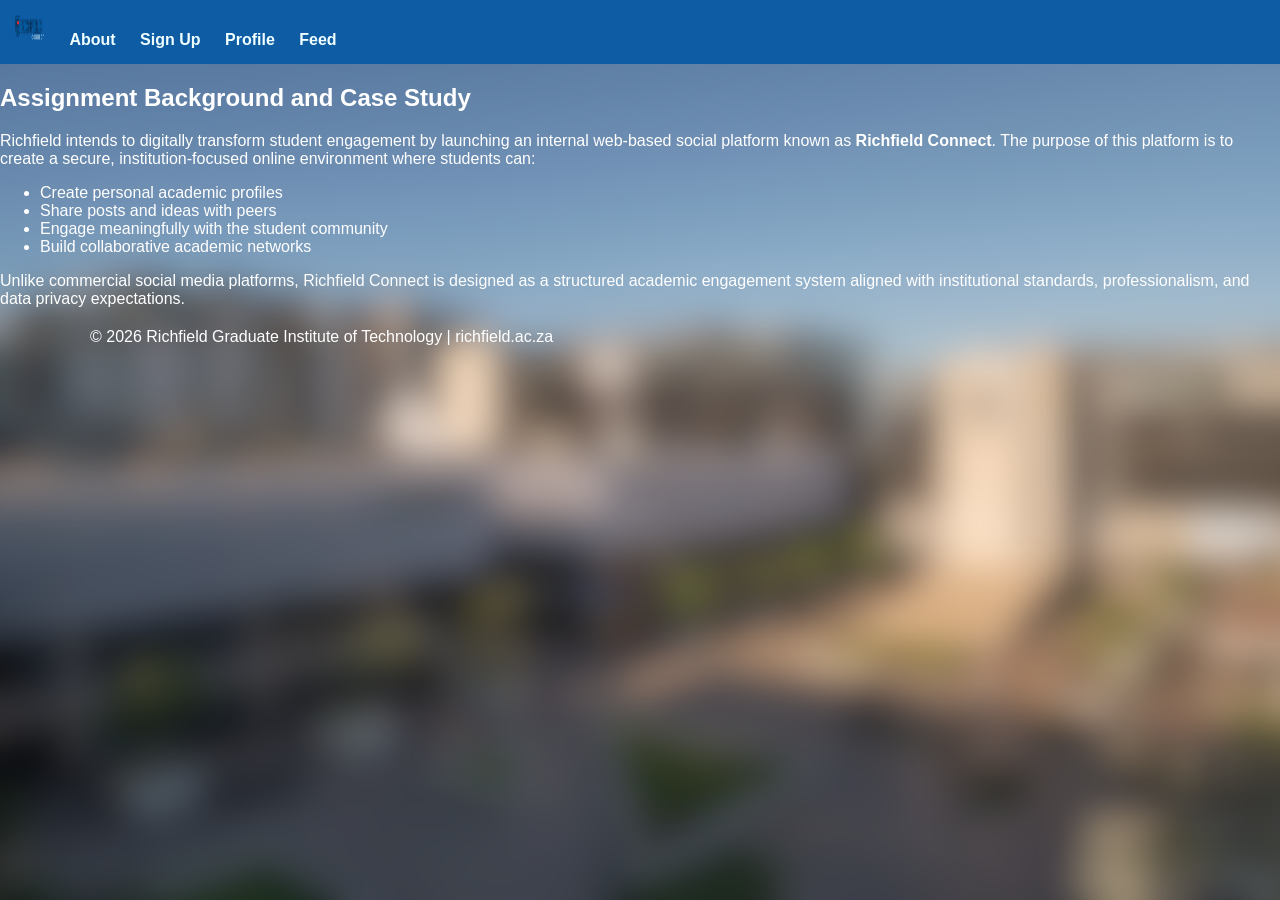
==== about.html @ 197191db "Update about.html" ====
<!DOCTYPE html>
<html lang="en">
<head>
  <meta charset="UTF-8">
  <meta name="viewport" content="width=device-width, initial-scale=1.0">
  <title>About - Richfield Connect</title>
  <link rel="stylesheet" href="CSS/about.css"> 
</head>
<body>
  
  <nav>
    <a href="index.html">
      <img src="Assets/ric.png" alt=Home Logo" width="30" height="30">
    </a>
    <a href="about.html">About</a>
    <a href="signup.html">Sign Up</a>
    <a href="profile.html">Profile</a>
    <a href="feed.html">Feed</a>
  </nav>

  <div class="container">
    <h2>Assignment Background and Case Study</h2>
    <p>
      Richfield intends to digitally transform student engagement by launching an internal web-based
      social platform known as <strong>Richfield Connect</strong>. The purpose of this platform is to create a secure,
      institution-focused online environment where students can:
    </p>
    <ul>
      <li>Create personal academic profiles</li>
      <li>Share posts and ideas with peers</li>
      <li>Engage meaningfully with the student community</li>
      <li>Build collaborative academic networks</li>
    </ul>
    <p>
      Unlike commercial social media platforms, Richfield Connect is designed as a structured academic
      engagement system aligned with institutional standards, professionalism, and data privacy
      expectations.
    </p>
  </div>

  <footer>
    <p>&copy; 2026 Richfield Graduate Institute of Technology | richfield.ac.za</p>
  </footer>
</body>
</html>
---- CSS/about.css ----
body {
    font-family: Verdana, sans-serif; 
    margin: 0;
    color: white;
    background-color: azure;
    background-image: url("../Assets/RUC-Campus-Blur.png");
    background-image: cover;
    background-position: center;
    background-size: cover;
    background-repeat: no-repeat;
    background-attachment: fixed;
    background-color: rebeccapurple;
}

nav {
    background-color: #0d5ca4; 
    padding: 15px;
}

nav a {
    color: azure;
    text-decoration: none;
    margin-right: 20px;
    font-weight: bold;
}

header, main, footer {
    width: 90%;
    max-width: 1100px;
    margin: 20px auto;
}


.logo-title-container {
    display: flex;
    align-items: center; 
    gap: 15px; 
}

.logo {
    width: 50px; 
    height: auto; 
}

section {
    background-color: azure;
    padding: 20px;
    margin-bottom: 20px;
    border-radius: 8px;
}

.about-container {
    background-color: #cccccc; 
    height: 400px;
    width: 100%;
    display: flex;
    flex-direction: column;
    justify-content: center;
    align-items: center;
    text-align: center;
    padding: 20px;
    color: white;
}

h1 {
    color: red;
    margin: 0; 
}

.about-container h2 {
    font-size: 2.8cm;
    margin-bottom: 10px;
}

.banner-container {
    height: 100%;
    width: 100%;
    display: flex;
    flex-direction: column;
    justify-content: center;
    align-items: center;
    text-align: center;
}
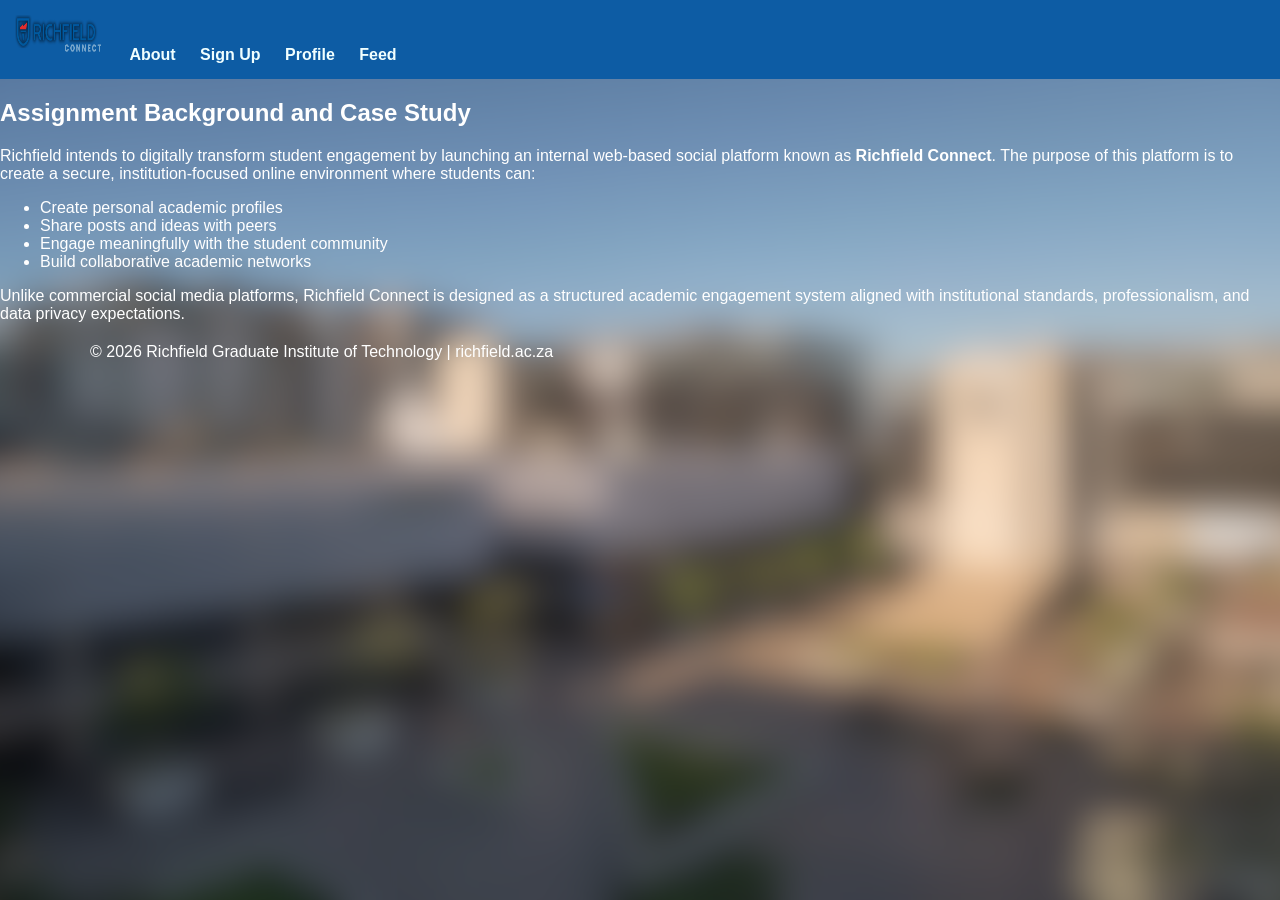
==== commit fa03e331: "Update about.html" ====
--- a/about.html
+++ b/about.html
@@ -10,7 +10,7 @@
   
   <nav>
     <a href="index.html">
-      <img src="Assets/ric.png" alt=Home Logo" width="30" height="30">
+      <img src="Assets/ric.png" alt=Home Logo" width="90" height="45">
     </a>
     <a href="about.html">About</a>
     <a href="signup.html">Sign Up</a>
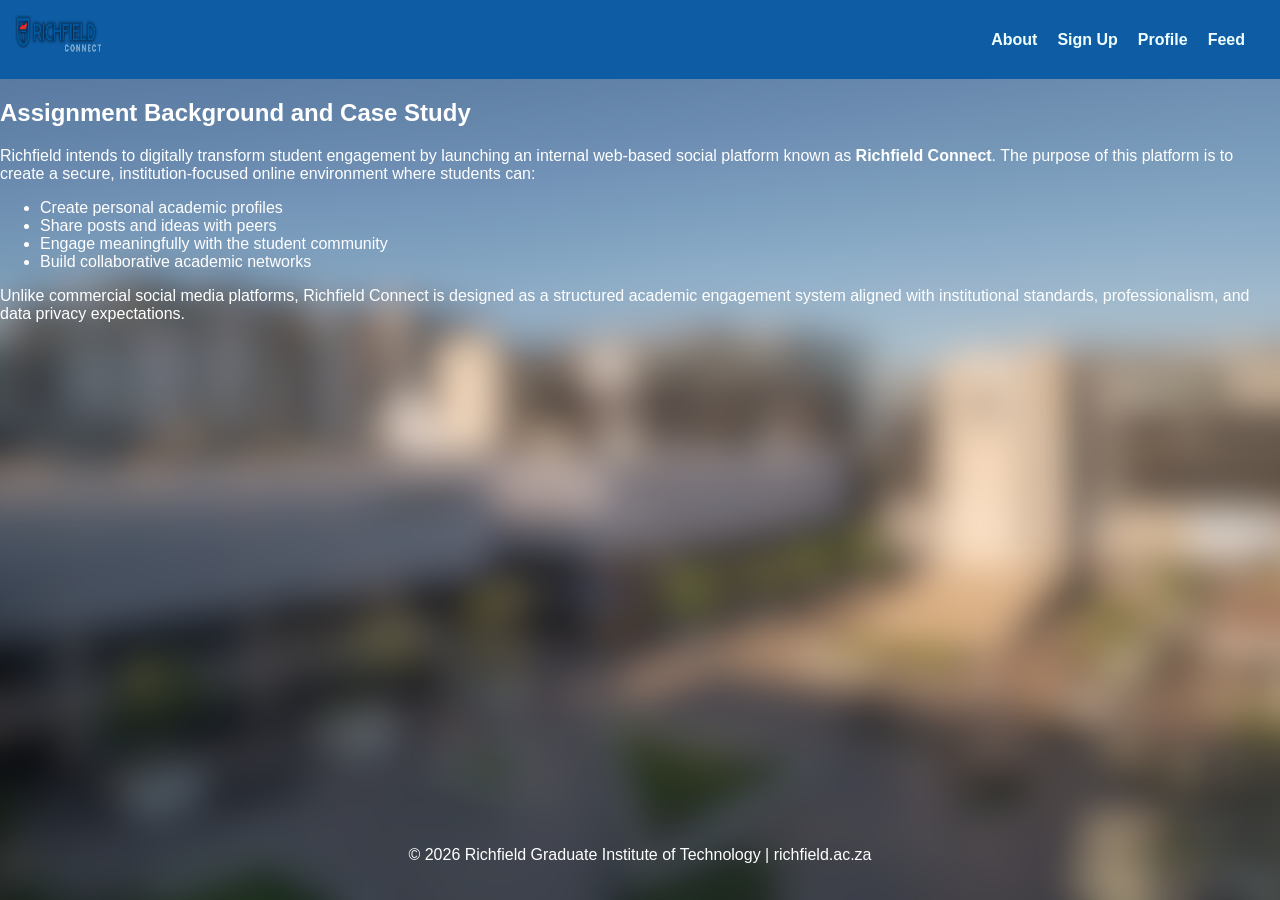
==== commit 8ee2e927: "Update about.html" ====
--- a/about.html
+++ b/about.html
@@ -3,7 +3,7 @@
 <head>
   <meta charset="UTF-8">
   <meta name="viewport" content="width=device-width, initial-scale=1.0">
-  <title>About - Richfield Connect</title>
+  <title>About | Richfield Connect</title>
   <link rel="stylesheet" href="CSS/about.css"> 
 </head>
 <body>
--- a/CSS/about.css
+++ b/CSS/about.css
@@ -15,6 +15,8 @@
 nav {
     background-color: #0d5ca4; 
     padding: 15px;
+    display: flex;
+    align-items: center;
 }
 
 nav a {
@@ -24,12 +26,24 @@
     font-weight: bold;
 }
 
-header, main, footer {
+nav a:first-child {
+    margin-right: auto;
+}
+
+header, main {
     width: 90%;
     max-width: 1100px;
     margin: 20px auto;
 }
 
+footer {
+    position: absolute;
+    bottom: 20px;
+    left: 50%;
+    transform: translateX(-50%);
+    text-align: center;
+    width: 100%;
+}
 
 .logo-title-container {
     display: flex;
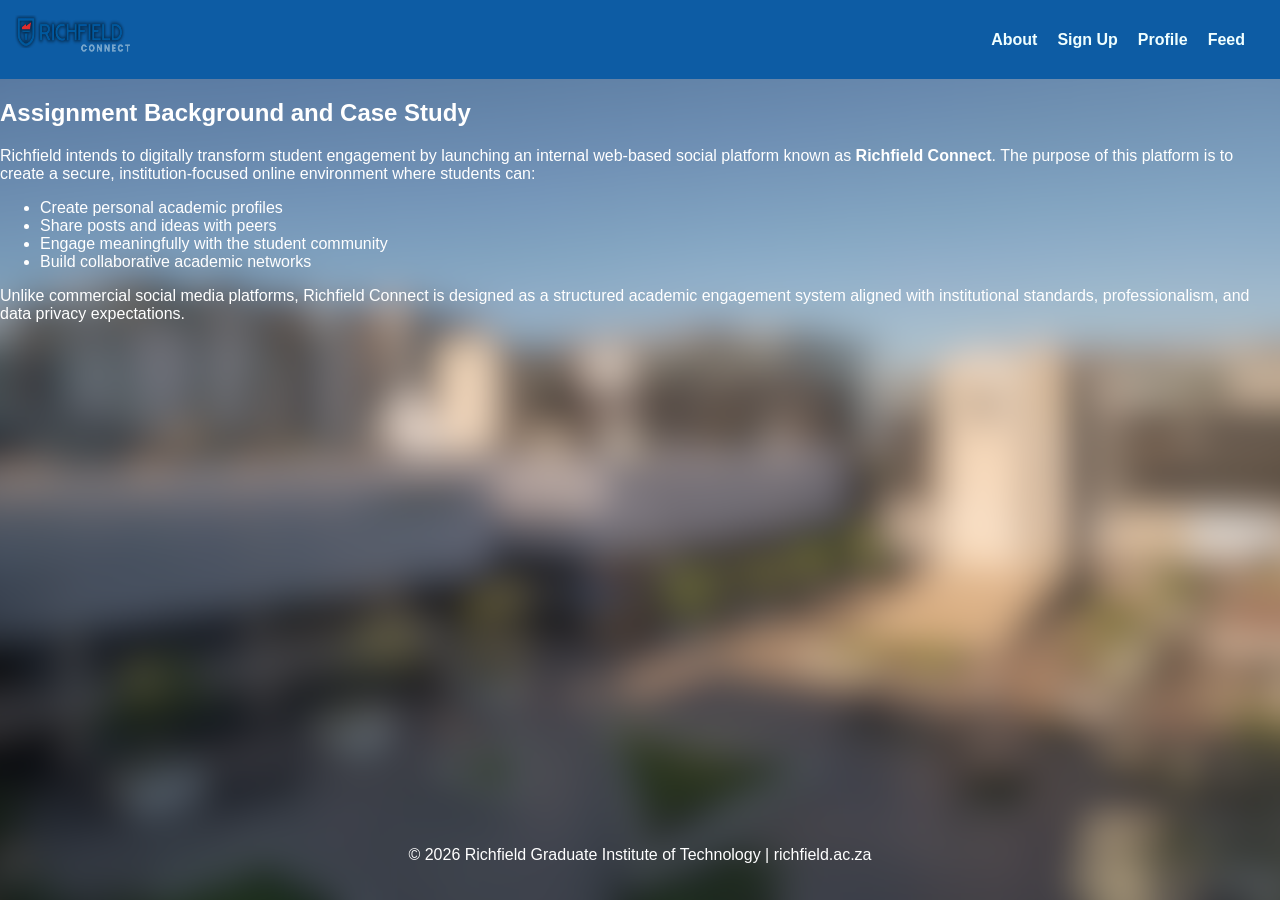
==== commit 5afed77d: "Update about.html" ====
--- a/about.html
+++ b/about.html
@@ -10,7 +10,7 @@
   
   <nav>
     <a href="index.html">
-      <img src="Assets/ric.png" alt=Home Logo" width="90" height="45">
+      <img src="Assets/ric.png" alt=Home Logo" width="120" height="45">
     </a>
     <a href="about.html">About</a>
     <a href="signup.html">Sign Up</a>
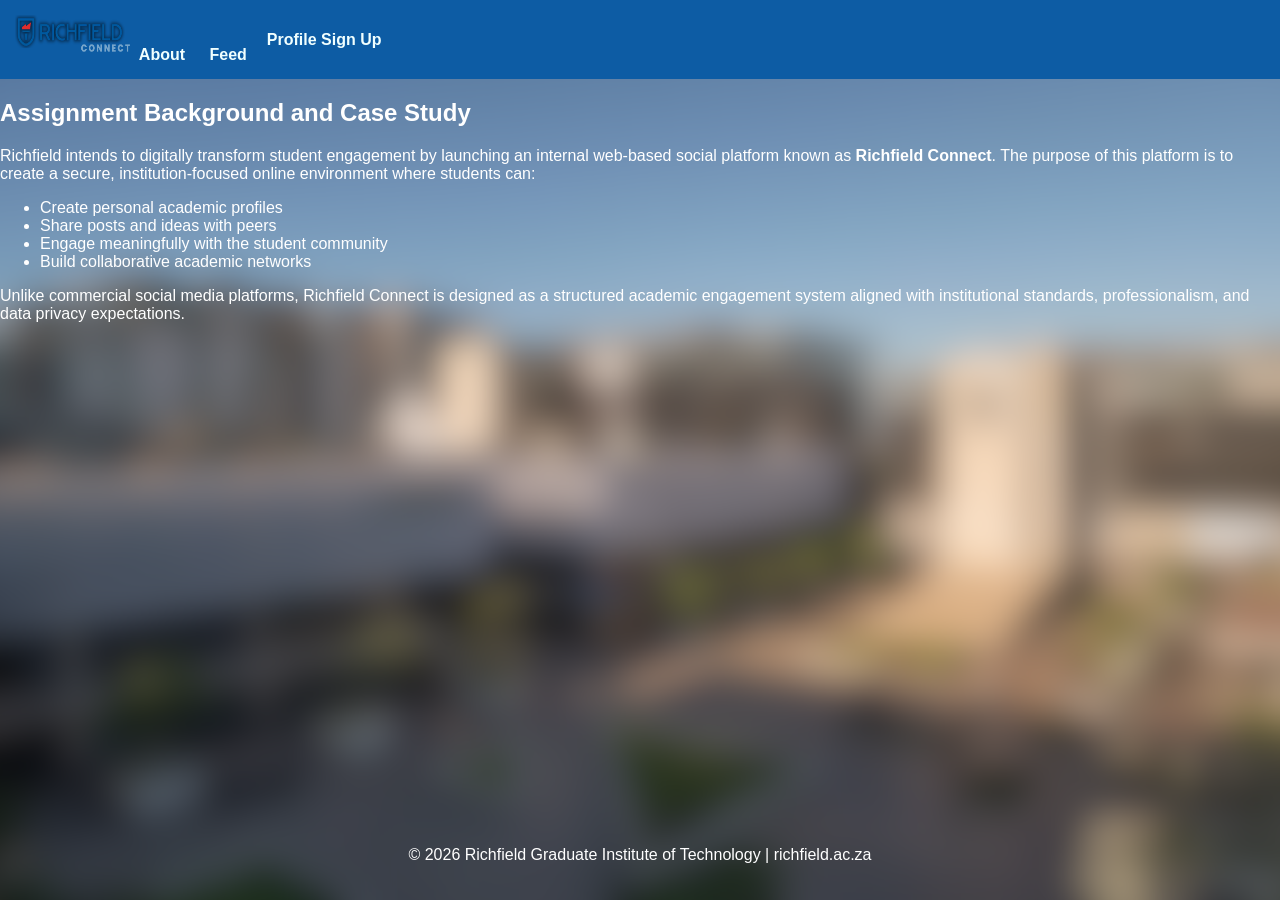
==== commit e55e2bfd: "Update about.html" ====
--- a/about.html
+++ b/about.html
@@ -9,13 +9,17 @@
 <body>
   
   <nav>
-    <a href="index.html">
-      <img src="Assets/ric.png" alt=Home Logo" width="120" height="45">
-    </a>
-    <a href="about.html">About</a>
-    <a href="signup.html">Sign Up</a>
-    <a href="profile.html">Profile</a>
-    <a href="feed.html">Feed</a>
+    <div class="nav-left">
+      <a href="index.html">
+        <img src="Assets/ric.png" alt="Home Logo" width="120" height="45">
+      </a>
+      <a href="about.html">About</a>
+      <a href="feed.html">Feed</a>
+    </div>
+    <div class="nav-right">
+      <a href="profile.html">Profile</a>
+      <a href="signup.html">Sign Up</a>
+    </div>
   </nav>
 
   <div class="container">
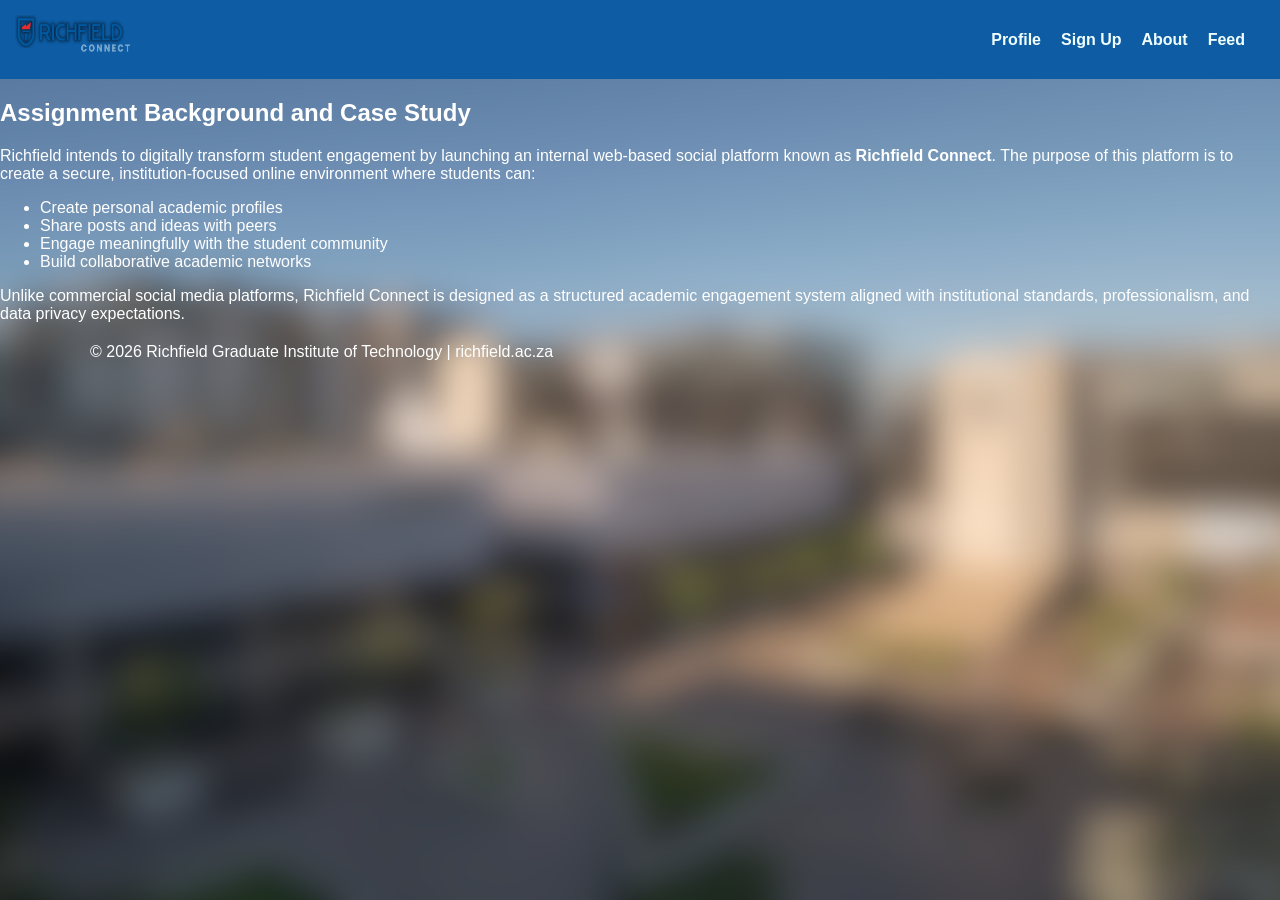
==== commit fccb2691: "Update about.html" ====
--- a/about.html
+++ b/about.html
@@ -9,17 +9,13 @@
 <body>
   
   <nav>
-    <div class="nav-left">
-      <a href="index.html">
-        <img src="Assets/ric.png" alt="Home Logo" width="120" height="45">
-      </a>
-      <a href="about.html">About</a>
-      <a href="feed.html">Feed</a>
-    </div>
-    <div class="nav-right">
-      <a href="profile.html">Profile</a>
-      <a href="signup.html">Sign Up</a>
-    </div>
+    <a href="index.html">
+      <img src="Assets/ric.png" alt="Home Logo" width="120" height="45">
+    </a>
+    <a href="profile.html">Profile</a>
+    <a href="signup.html">Sign Up</a>
+    <a href="about.html">About</a>
+    <a href="feed.html">Feed</a>
   </nav>
 
   <div class="container">
--- a/CSS/about.css
+++ b/CSS/about.css
@@ -30,19 +30,10 @@
     margin-right: auto;
 }
 
-header, main {
+header, main, footer {
     width: 90%;
     max-width: 1100px;
     margin: 20px auto;
-}
-
-footer {
-    position: absolute;
-    bottom: 20px;
-    left: 50%;
-    transform: translateX(-50%);
-    text-align: center;
-    width: 100%;
 }
 
 .logo-title-container {
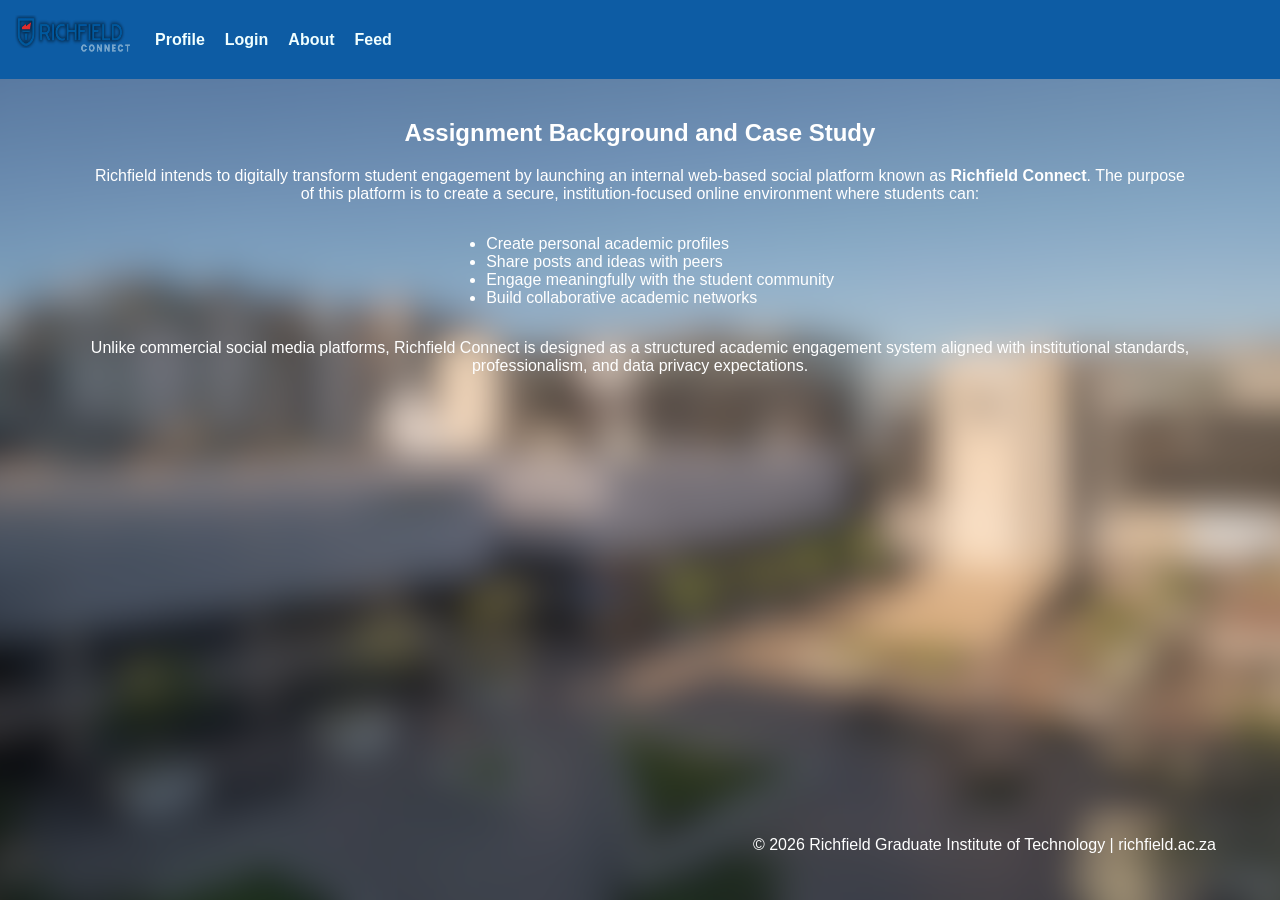
==== commit 618cf811: "Update about.html" ====
--- a/about.html
+++ b/about.html
@@ -13,7 +13,7 @@
       <img src="Assets/ric.png" alt="Home Logo" width="120" height="45">
     </a>
     <a href="profile.html">Profile</a>
-    <a href="signup.html">Sign Up</a>
+    <a href="login.html">Login</a>
     <a href="about.html">About</a>
     <a href="feed.html">Feed</a>
   </nav>
--- a/CSS/about.css
+++ b/CSS/about.css
@@ -4,19 +4,17 @@
     color: white;
     background-color: azure;
     background-image: url("../Assets/RUC-Campus-Blur.png");
-    background-image: cover;
     background-position: center;
     background-size: cover;
     background-repeat: no-repeat;
     background-attachment: fixed;
-    background-color: rebeccapurple;
 }
 
 nav {
     background-color: #0d5ca4; 
     padding: 15px;
     display: flex;
-    align-items: center;
+    align-items: center; /* Aligns items vertically to the middle */
 }
 
 nav a {
@@ -26,11 +24,32 @@
     font-weight: bold;
 }
 
-nav a:first-child {
-    margin-right: auto;
+/* Centers the main container text */
+.container {
+    text-align: center;
+    width: 90%;
+    max-width: 1100px;
+    margin: 40px auto;
 }
 
-header, main, footer {
+/* Keeps the list items looking neat inside the centered container */
+.container ul {
+    display: inline-block;
+    text-align: left;
+}
+
+/* Aligns the copyright to the bottom right */
+footer {
+    text-align: right;
+    width: 90%;
+    max-width: 1100px;
+    margin: 20px auto;
+    position: absolute;
+    bottom: 10px;
+    right: 5%;
+}
+
+header, main {
     width: 90%;
     max-width: 1100px;
     margin: 20px auto;
@@ -54,35 +73,7 @@
     border-radius: 8px;
 }
 
-.about-container {
-    background-color: #cccccc; 
-    height: 400px;
-    width: 100%;
-    display: flex;
-    flex-direction: column;
-    justify-content: center;
-    align-items: center;
-    text-align: center;
-    padding: 20px;
-    color: white;
-}
-
 h1 {
     color: red;
     margin: 0; 
 }
-
-.about-container h2 {
-    font-size: 2.8cm;
-    margin-bottom: 10px;
-}
-
-.banner-container {
-    height: 100%;
-    width: 100%;
-    display: flex;
-    flex-direction: column;
-    justify-content: center;
-    align-items: center;
-    text-align: center;
-}
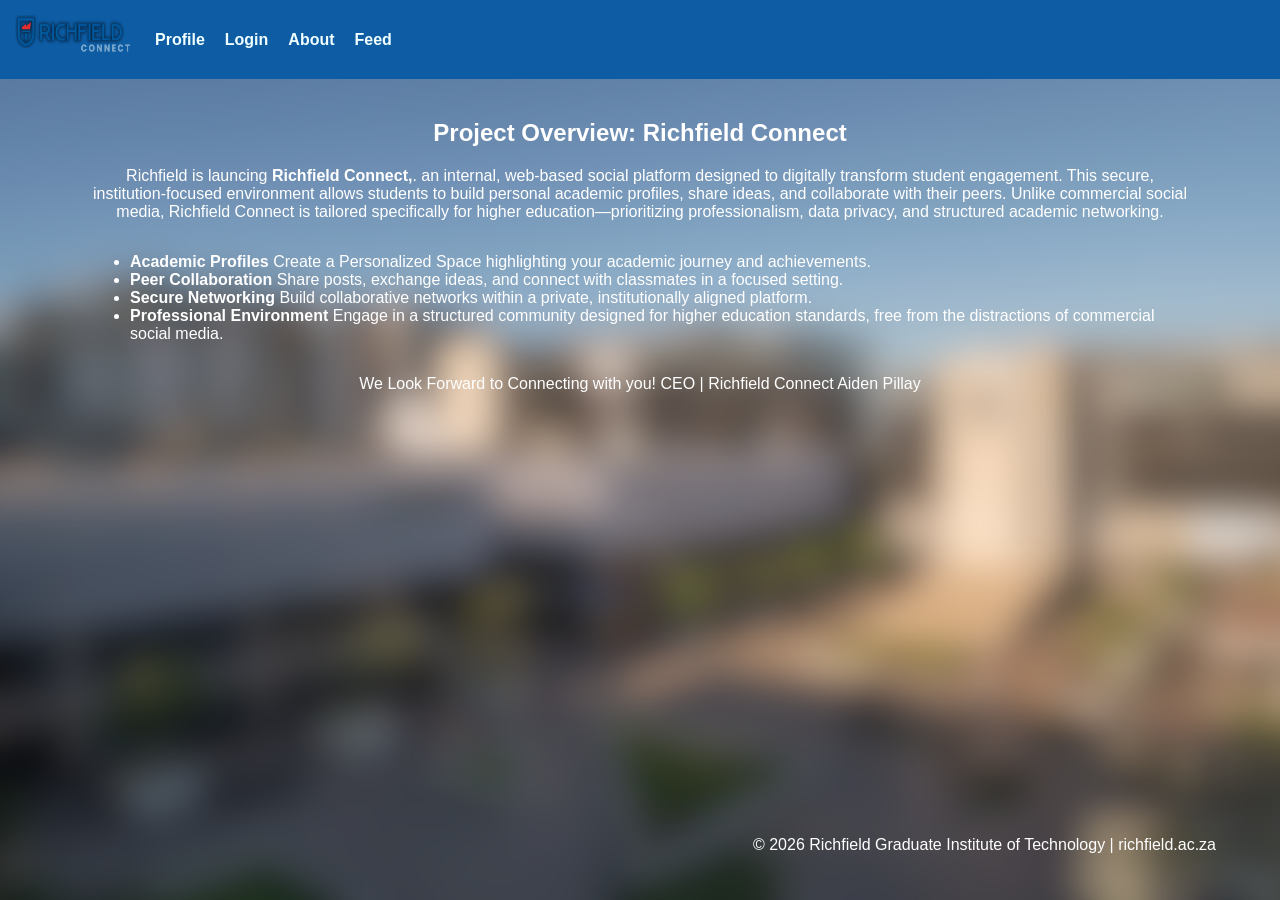
==== commit fd0b876e: "Update about.html" ====
--- a/about.html
+++ b/about.html
@@ -19,22 +19,28 @@
   </nav>
 
   <div class="container">
-    <h2>Assignment Background and Case Study</h2>
+    <h2>Project Overview: Richfield Connect</h2>
     <p>
-      Richfield intends to digitally transform student engagement by launching an internal web-based
-      social platform known as <strong>Richfield Connect</strong>. The purpose of this platform is to create a secure,
-      institution-focused online environment where students can:
+      Richfield is launcing <strong>Richfield Connect,</strong>. an internal, web-based social platform designed 
+      to digitally transform student engagement. This secure, institution-focused environment allows students 
+      to build personal academic profiles, share ideas, and collaborate with their peers. 
+      Unlike commercial social media, Richfield Connect is tailored specifically for higher education—prioritizing professionalism, 
+      data privacy, and structured academic networking.
     </p>
     <ul>
-      <li>Create personal academic profiles</li>
-      <li>Share posts and ideas with peers</li>
-      <li>Engage meaningfully with the student community</li>
-      <li>Build collaborative academic networks</li>
+      <li><strong>Academic Profiles</strong>
+      Create a Personalized Space highlighting your academic journey and achievements.</li>
+      <li><strong>Peer Collaboration</strong>
+      Share posts, exchange ideas, and connect with classmates in a focused setting.</li>
+      <li><strong>Secure Networking</strong>
+      Build collaborative networks within a private, institutionally aligned platform.</li>
+      <li><strong>Professional Environment</strong>
+      Engage in a structured community designed for higher education standards, free from the distractions of commercial social media.</li>
     </ul>
     <p>
-      Unlike commercial social media platforms, Richfield Connect is designed as a structured academic
-      engagement system aligned with institutional standards, professionalism, and data privacy
-      expectations.
+      We Look Forward to Connecting with you!
+      CEO | Richfield Connect
+      Aiden Pillay
     </p>
   </div>
 
--- a/CSS/about.css
+++ b/CSS/about.css
@@ -14,7 +14,7 @@
     background-color: #0d5ca4; 
     padding: 15px;
     display: flex;
-    align-items: center; /* Aligns items vertically to the middle */
+    align-items: center; 
 }
 
 nav a {
@@ -24,7 +24,7 @@
     font-weight: bold;
 }
 
-/* Centers the main container text */
+
 .container {
     text-align: center;
     width: 90%;
@@ -32,13 +32,13 @@
     margin: 40px auto;
 }
 
-/* Keeps the list items looking neat inside the centered container */
+
 .container ul {
     display: inline-block;
     text-align: left;
 }
 
-/* Aligns the copyright to the bottom right */
+
 footer {
     text-align: right;
     width: 90%;
